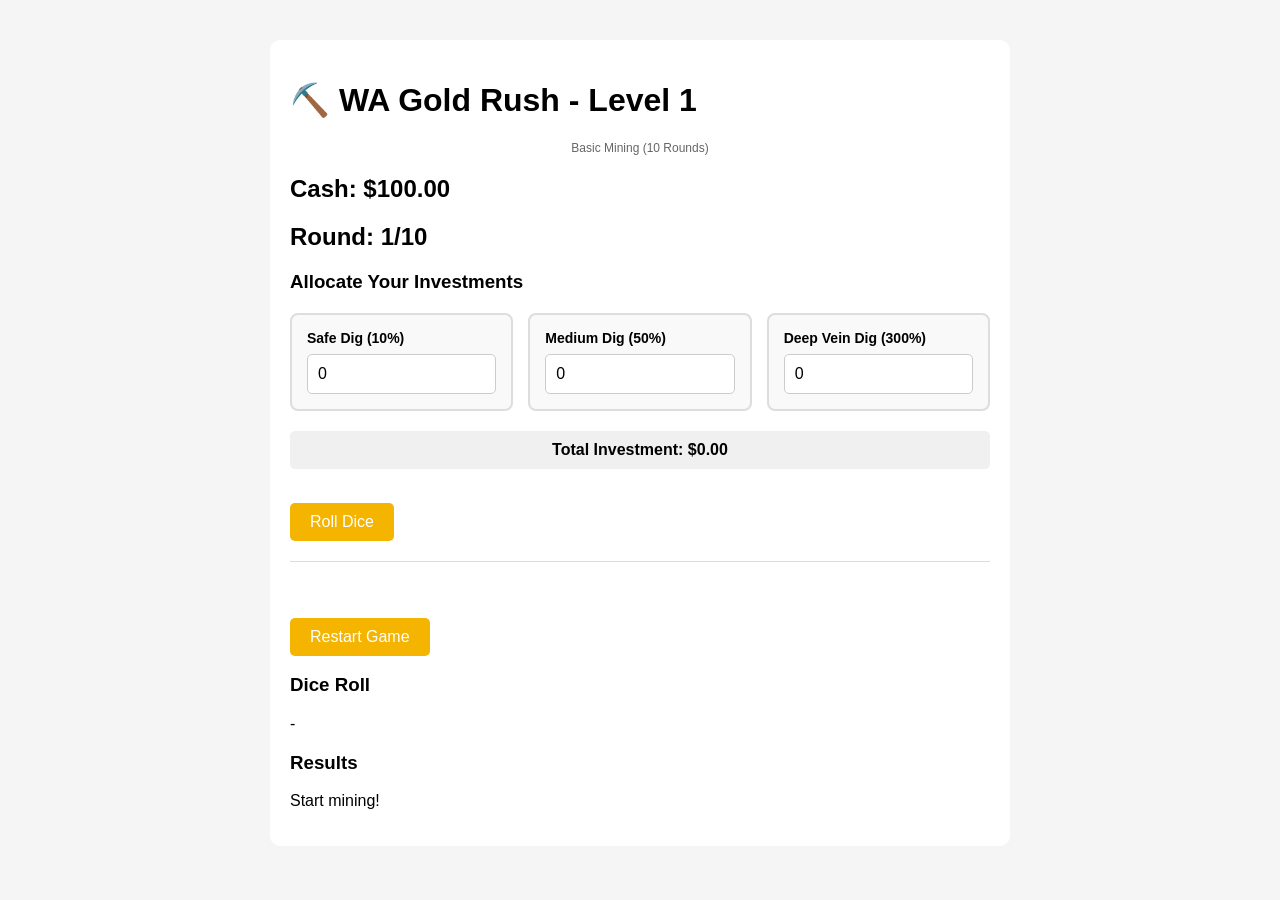
==== levels/level-1-basic/index.html @ 57d1f538 "Archive Level 1 and create modular level structure with level selector - Move Level 1 (Basic Mining)" ====
<!DOCTYPE html>
<html lang="en">
<head>
    <meta charset="UTF-8">
    <meta name="viewport" content="width=device-width, initial-scale=1.0">
    <title>WA Gold Rush - Level 1</title>
    <link rel="stylesheet" href="style.css">
</head>
<body>

    <div class="container">

        <h1>⛏️ WA Gold Rush - Level 1</h1>
        <p style="text-align: center; color: #666; font-size: 12px;">Basic Mining (10 Rounds)</p>

        <h2>Cash: $<span id="cash">100.00</span></h2>

        <h2>Round: <span id="round">1</span>/10</h2>

        <h3>Allocate Your Investments</h3>
        
        <div class="investment-grid">
            <div class="investment-box">
                <label for="investment-safe">Safe Dig (10%)</label>
                <input type="number" id="investment-safe" value="0" min="0">
            </div>

            <div class="investment-box">
                <label for="investment-medium">Medium Dig (50%)</label>
                <input type="number" id="investment-medium" value="0" min="0">
            </div>

            <div class="investment-box">
                <label for="investment-deep">Deep Vein Dig (300%)</label>
                <input type="number" id="investment-deep" value="0" min="0">
            </div>
        </div>

        <p class="total-investment">Total Investment: $<span id="total-investment">0.00</span></p>

        <br>

        <!-- Give the buttons IDs so script.js can attach listeners -->
        <button id="playButton" type="button">Roll Dice</button>

        <hr>

        <br><br>

        <button id="resetButton" type="button">Restart Game</button>
        
        <h3>Dice Roll</h3>
        <p id="dice">-</p>

        <h3>Results</h3>
        <div id="results-container">
            <p id="result">Start mining!</p>
        </div>

    </div>

  <script src="script.js"></script>

</body>
</html>
---- levels/level-1-basic/style.css ----
body {
    font-family: Arial, sans-serif;
    background: #f5f5f5;
}

.container {
    max-width: 700px;
    margin: auto;
    background: white;
    padding: 20px;
    margin-top: 40px;
    border-radius: 10px;
}

button {
    background: #f4b400;
    color: white;
    border: none;
    padding: 10px 20px;
    cursor: pointer;
    border-radius: 5px;
    font-size: 16px;
}

button:hover {
    background: #d99800;
}

button:disabled {
    background: #ccc;
    cursor: not-allowed;
}

input,
select {
    padding: 8px;
    width: 100%;
    max-width: 250px;
    box-sizing: border-box;
}

.restart-btn {
    background-color: #2e7d32;
    color: white;
    border: none;
    padding: 10px 20px;
    border-radius: 8px;
    font-size: 16px;
    cursor: pointer;
    margin-left: 10px;
    transition: 0.3s;
}

.restart-btn:hover {
    background-color: #1b5e20;
    transform: scale(1.05);
}

.restart-btn:active {
    transform: scale(0.95);
}

/* Investment Grid */
.investment-grid {
    display: grid;
    grid-template-columns: repeat(auto-fit, minmax(200px, 1fr));
    gap: 15px;
    margin: 20px 0;
}

.investment-box {
    border: 2px solid #ddd;
    padding: 15px;
    border-radius: 8px;
    background: #f9f9f9;
}

.investment-box label {
    display: block;
    font-weight: bold;
    margin-bottom: 8px;
    font-size: 14px;
}

.investment-box input {
    width: 100%;
    padding: 10px;
    border: 1px solid #ccc;
    border-radius: 5px;
    font-size: 16px;
}

.investment-box input:focus {
    outline: none;
    border-color: #f4b400;
    box-shadow: 0 0 5px rgba(244, 180, 0, 0.3);
}

.total-investment {
    background: #f0f0f0;
    padding: 10px 15px;
    border-radius: 5px;
    font-weight: bold;
    text-align: center;
}

/* Results Container */
#results-container {
    margin-top: 15px;
}

.result-card {
    background: #f5f5f5;
    border-left: 4px solid #f4b400;
    padding: 12px 15px;
    margin: 10px 0;
    border-radius: 4px;
    line-height: 1.6;
}

.result-summary {
    background: #e8f5e9;
    border: 2px solid #4caf50;
    padding: 15px;
    margin-top: 15px;
    border-radius: 5px;
    text-align: center;
    font-size: 16px;
    font-weight: bold;
}

/* Dice rolling animation */
@keyframes spin {
    0% {
        transform: rotateX(0deg) rotateY(0deg);
    }
    100% {
        transform: rotateX(720deg) rotateY(720deg);
    }
}

#dice.rolling {
    animation: spin 1s ease-in-out;
    display: inline-block;
}

hr {
    margin: 20px 0;
    border: none;
    border-top: 1px solid #ddd;
}
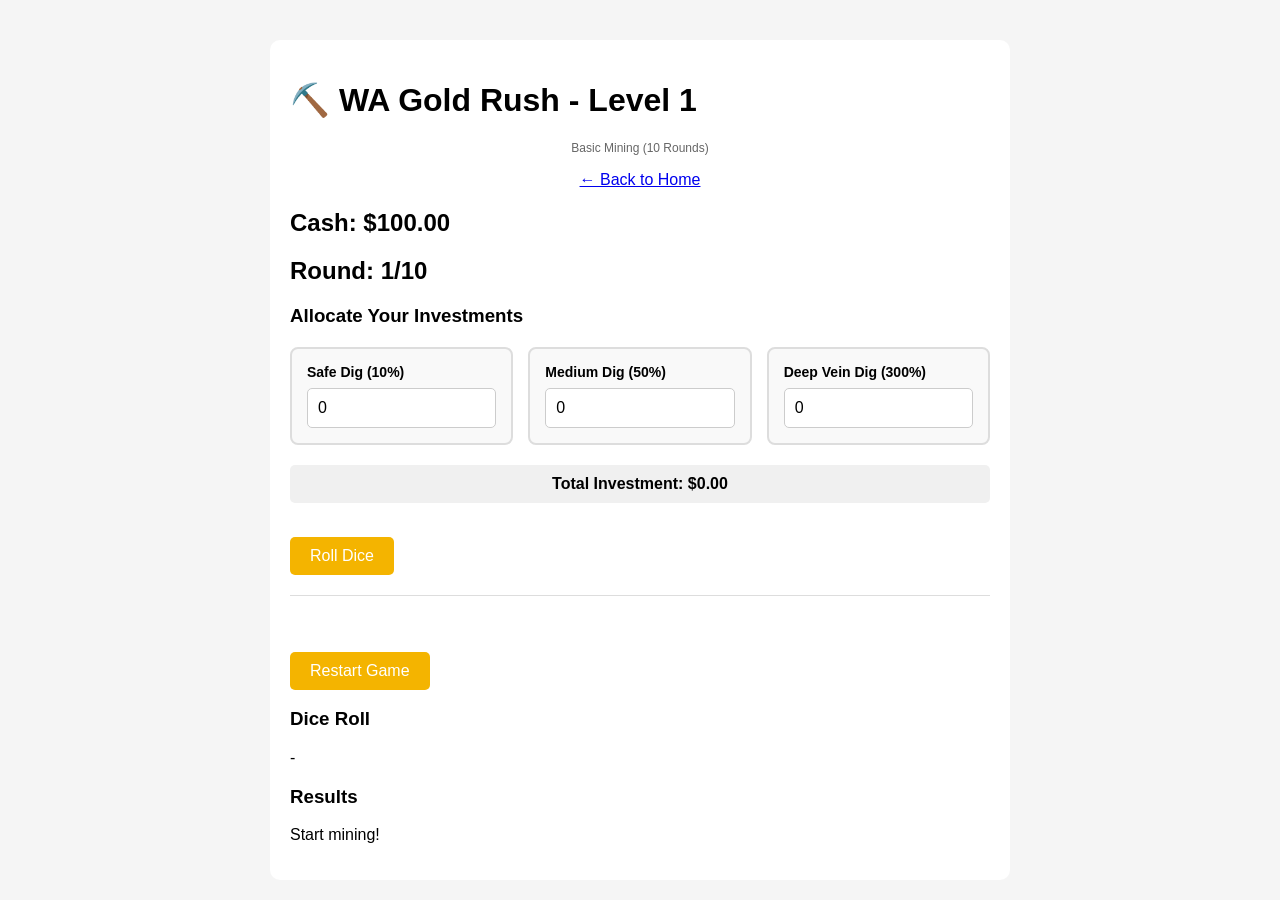
==== commit b5ee1da1: "Fix sanity issues across game and dashboard" ====
--- a/levels/level-1-basic/index.html
+++ b/levels/level-1-basic/index.html
@@ -12,6 +12,7 @@
 
         <h1>⛏️ WA Gold Rush - Level 1</h1>
         <p style="text-align: center; color: #666; font-size: 12px;">Basic Mining (10 Rounds)</p>
+        <p style="text-align: center;"><a href="../../index.html">← Back to Home</a></p>
 
         <h2>Cash: $<span id="cash">100.00</span></h2>
 
--- a/levels/level-1-basic/style.css
+++ b/levels/level-1-basic/style.css
@@ -149,3 +149,28 @@
     border: none;
     border-top: 1px solid #ddd;
 }
+
+.student-identity-banner {
+    background: #e8f5e9;
+    color: #2e7d32;
+    font-size: 13px;
+    font-weight: bold;
+    text-align: center;
+    padding: 6px 12px;
+    border-radius: 8px;
+    margin-bottom: 10px;
+}
+
+.student-identity-banner.hidden { display: none; }
+
+.pause-banner {
+    background: #f44336;
+    color: #fff;
+    font-weight: bold;
+    text-align: center;
+    padding: 10px;
+    border-radius: 8px;
+    margin-bottom: 10px;
+}
+
+.pause-banner.hidden { display: none; }
